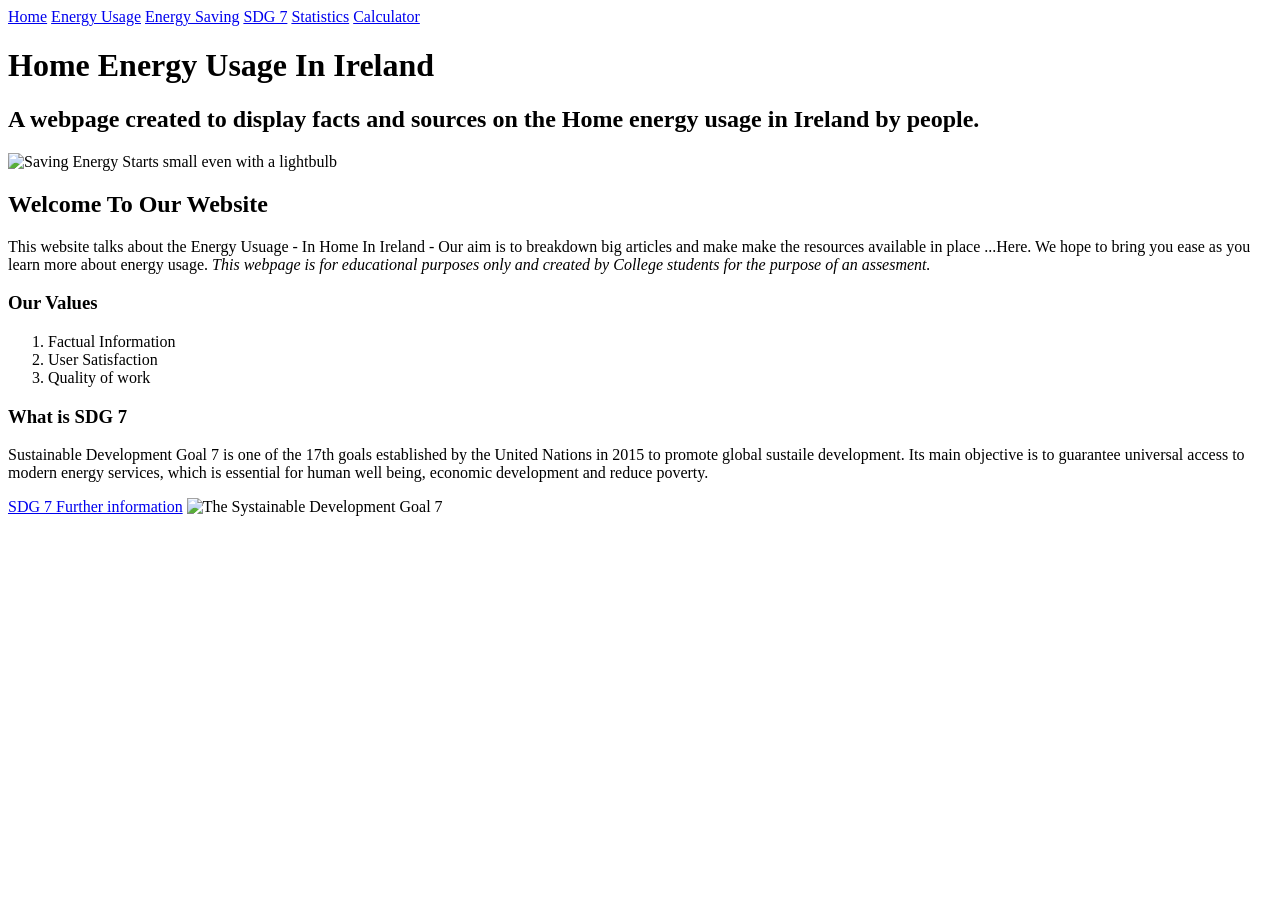
==== index.html @ a02a9ddb "Add homepage and SDG7 introduction And images relating the home page" ====
<!-- Adelina Vomisescu -->

<!DOCTYPE html>
<html lang="en">
<head>
<meta charset='UTF-8'>
<meta name="viewport" content="width=device-width, initial-scale=1.0" >

<title>Home Energy Usage In Ireland</title>
<link rel='stylesheet' href='css/style.css'>

</head>

<body>

<nav>
<a href="index.html">Home</a>
<a href="energyUsage.html">Energy Usage</a>
<a href="energySaving.html">Energy Saving</a>
<a href="sdg7-ireland.html">SDG 7</a>
<a href="statistics.html">Statistics</a>
<a href="calculator.html">Calculator</a>

</nav>
<main>

<h1><b>Home Energy Usage In Ireland</b> </h1>
<h2> A webpage created to display facts and sources on the Home energy usage in Ireland by people. </h2>

<img src="images/theBulb.webp" alt="Saving Energy Starts small even with a lightbulb" width="700">

<h2><b>Welcome To Our Website</b></h2>

<p> This website talks about the Energy Usuage - In Home In Ireland - Our aim is to breakdown big articles and make make the resources available in place ...Here. We hope to bring you ease as you learn more about energy usage. 

<i>This webpage is for educational purposes only and created by College students for the purpose of an assesment.</i></p>

<h3>Our Values</h3>
 <ol>
 <li>Factual Information</li>
 <li>User Satisfaction</li>
 <li>Quality of work</li>
 </ol>
 
<h3><b>What is SDG 7</b></h3>
<p>Sustainable Development Goal 7 is one of the 17th goals established by the United Nations in 2015 to promote global sustaile development. Its main objective is to guarantee universal access to modern energy services, which is essential for human well being, economic development and reduce poverty.</p>
<a href="https://sdgs.un.org/goals/goal7" >SDG 7 Further information</a>
<img src="images/sdg7.png" alt="The Systainable Development Goal 7" width="700">

</main>
</body>
</html>
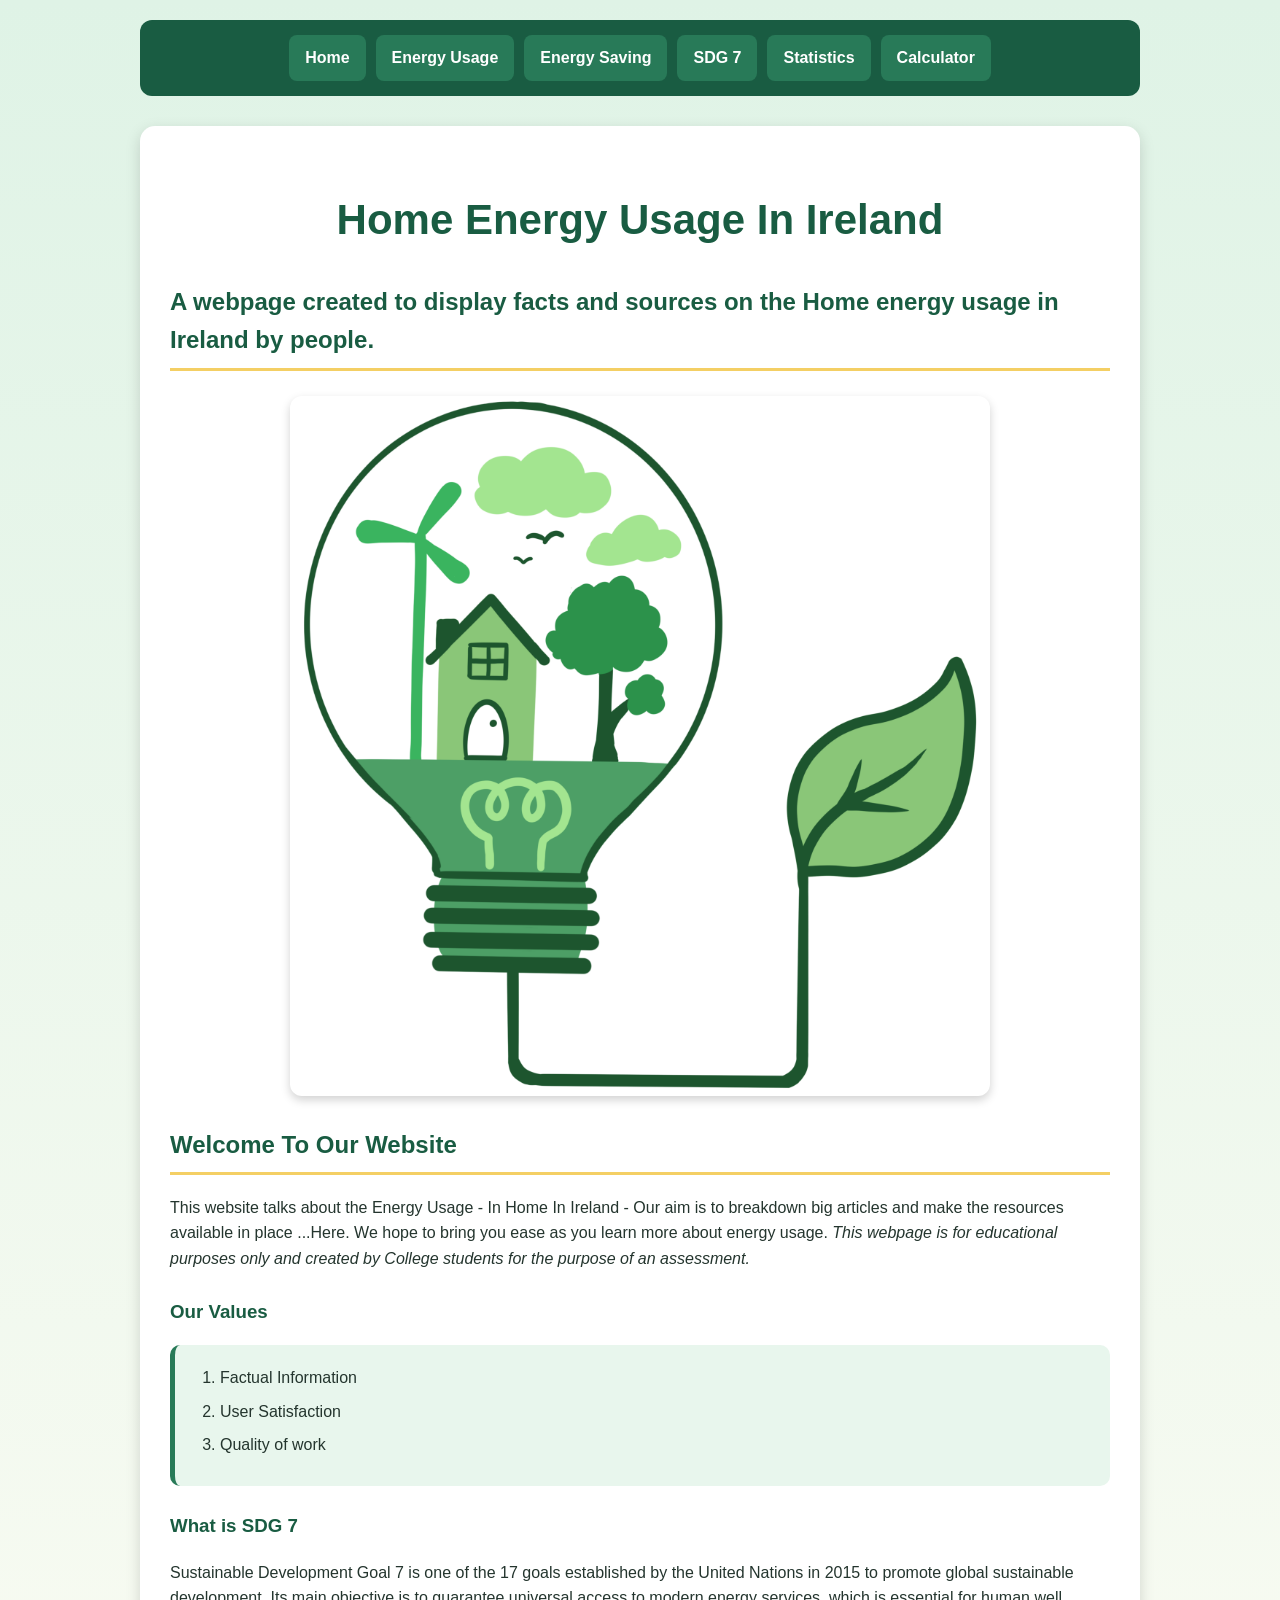
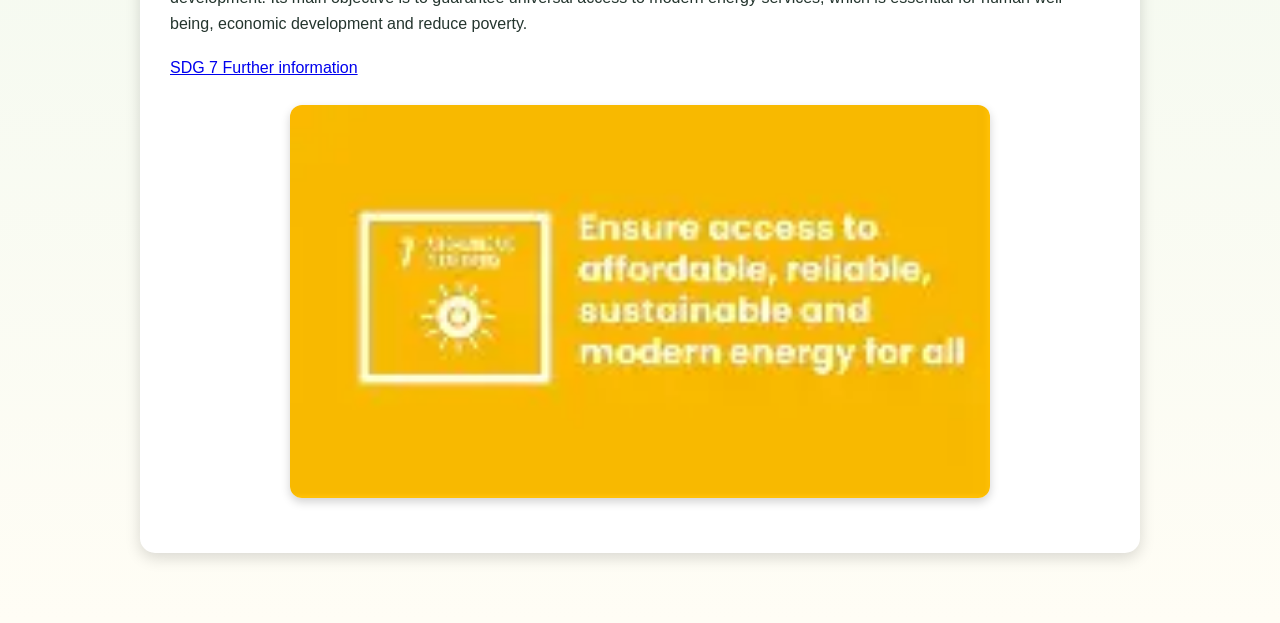
==== commit d61e6a4f: "Fix spelling errors on homepage Corrected “Usuage” to “Usage”. Removed the repeated word in “make ma" ====
--- a/index.html
+++ b/index.html
@@ -6,7 +6,7 @@
 <meta charset='UTF-8'>
 <meta name="viewport" content="width=device-width, initial-scale=1.0" >
 
-<title>Home Energy Usage In Ireland</title>
+<title>Home Energy Usage in Ireland</title>
 <link rel='stylesheet' href='css/style.css'>
 
 </head>
@@ -31,9 +31,9 @@
 
 <h2><b>Welcome To Our Website</b></h2>
 
-<p> This website talks about the Energy Usuage - In Home In Ireland - Our aim is to breakdown big articles and make make the resources available in place ...Here. We hope to bring you ease as you learn more about energy usage. 
+<p> This website talks about the Energy Usage - In Home In Ireland - Our aim is to breakdown big articles and make the resources available in place ...Here. We hope to bring you ease as you learn more about energy usage.
 
-<i>This webpage is for educational purposes only and created by College students for the purpose of an assesment.</i></p>
+<i>This webpage is for educational purposes only and created by College students for the purpose of an assessment.</i></p>
 
 <h3>Our Values</h3>
  <ol>
@@ -41,11 +41,11 @@
  <li>User Satisfaction</li>
  <li>Quality of work</li>
  </ol>
- 
+
 <h3><b>What is SDG 7</b></h3>
-<p>Sustainable Development Goal 7 is one of the 17th goals established by the United Nations in 2015 to promote global sustaile development. Its main objective is to guarantee universal access to modern energy services, which is essential for human well being, economic development and reduce poverty.</p>
+<p>Sustainable Development Goal 7 is one of the 17 goals established by the United Nations in 2015 to promote global sustainable development. Its main objective is to guarantee universal access to modern energy services, which is essential for human well being, economic development and reduce poverty.</p>
 <a href="https://sdgs.un.org/goals/goal7" >SDG 7 Further information</a>
-<img src="images/sdg7.png" alt="The Systainable Development Goal 7" width="700">
+<img src="images/sdg7.png" alt="The Sustainable Development Goal 7" width="700">
 
 </main>
 </body>
--- a/css/style.css
+++ b/css/style.css
@@ -0,0 +1,356 @@
+/* SHARED CSS STYLESHEET ADELINA & KYRYLO
+ADELINA :   HOME PAGE 
+			ENERGY USAGE PAGE
+			ENERGY SAVING PAGE 
+
+KYRYLO :    */
+
+/*Adelina : the methods used I found in W3Schools CSS lessons */
+
+/* Makes padding and borders count inside an elements width*/
+
+*{ box-sizing: border-box;}
+
+/* for the whole webpage */
+
+body{
+	margin: 0;
+	padding:0 20px 40px;
+	font-family: Arial,Helvetica, sans-serif;
+	line-height: 1.6;
+	color: #24352e;
+	background: linear-gradient(to bottom, #dff3e6,#fffdf5);
+}
+main{
+	max-width: 1000px;
+	margin: 30px auto;
+	padding:30px;
+	background-color: white;
+	border-radius: 15px;
+	box-shadow: 0 5px 15px rgba(0,0,0,0.15);
+}
+
+/* navigation bar*/
+
+nav{
+	max-width: 1000px; 
+	margin: 20px auto; 
+	padding: 15px; 
+	display: flex;
+	justify-content: center;
+	flex-wrap: wrap;
+	gap: 10px; 
+	background-color: #195c42; 
+	border-radius: 12px;
+}
+
+/* navigation links*/
+
+nav a {
+	padding: 10px 16px;
+	color: white; 
+	background-color: #287a58; 
+	text-decoration: none;
+	font-weight: bold; 
+	border-radius: 8px;
+}
+
+/* changes navigation links when the mouse is over them */
+
+nav a:hover {
+	color: #195c42;
+	background-color: #f4cf64;
+}
+/* headings*/
+
+h1,h2,h3 {color: #195c42;}
+
+h1 {
+	margin-top: 30px; 
+	text-align: center; 
+	font-size: 42px;
+}
+
+h2 {
+	margin-top: 30px; 
+	padding-bottom: 8px;
+	border-bottom: 3px solid #f4cf64;
+}
+
+h3{
+	margin-top: 25px;
+}
+
+/*paragraphs*/
+
+P {
+	margin-bottom: 18px;
+}
+
+/* ordered and unordered lists */
+
+u1,ol {
+	padding: 20px 20px 20px 45px; 
+	background-color: #e8f6ed; 
+	border-left: 5px solid #287a58; 
+	border-radius: 10px;
+}
+
+li {
+	margin-bottom: 8px;
+}
+
+img {
+	display: block; 
+	max-width: 100%; 
+	height: auto;
+	margin: 25px auto; 
+	border-radius: 12px;
+	box-shadow: 0 4px 10px rgba(0, 0, 0, 0.18);
+}
+
+h5 {
+	padding: 15px;
+	background-color: #fff3c7; 
+	border-left: 5px solid #f4cf64; 
+	border-radius: 8px; 
+	font-size: 15px;
+}
+
+/* ========================================
+   KYRYLO: SDG 7 PAGE
+   ======================================== */
+
+.sdg-image {
+    width: 200px;
+}
+
+/* ========================================
+   KYRYLO: STATISTICS AND SURVEY PAGE
+   ======================================== */
+
+.table-container {
+    width: 100%;
+    margin: 25px 0;
+    overflow-x: auto;
+}
+
+table {
+    width: 100%;
+    border-collapse: collapse;
+    background-color: #ffffff;
+}
+
+caption {
+    margin-bottom: 12px;
+    color: #195c42;
+    font-size: 20px;
+    font-weight: bold;
+    text-align: left;
+}
+
+th,
+td {
+    padding: 13px;
+    border: 1px solid #b9d8c4;
+    text-align: left;
+    vertical-align: top;
+}
+
+th {
+    color: #ffffff;
+    background-color: #195c42;
+}
+
+tbody tr:nth-child(even) {
+    background-color: #f2faf5;
+}
+
+tbody tr:hover {
+    background-color: #e8f6ed;
+}
+
+iframe {
+    display: block;
+    width: 100%;
+    max-width: 100%;
+    margin-top: 20px;
+    border: 0;
+    border-radius: 12px;
+}
+
+/* ========================================
+   KYRYLO: CALCULATOR PAGE
+   ======================================== */
+
+.calculator-container {
+    max-width: 720px;
+    margin: 25px auto;
+    padding: 28px;
+    background-color: #f7fcf8;
+    border: 1px solid #cde5d5;
+    border-radius: 14px;
+    box-shadow: 0 4px 12px rgba(0, 0, 0, 0.10);
+}
+
+.calculator-grid {
+    display: grid;
+    grid-template-columns: repeat(2, 1fr);
+    gap: 20px;
+}
+
+.form-group {
+    margin-bottom: 18px;
+}
+
+.form-group label {
+    display: block;
+    margin-bottom: 7px;
+    color: #195c42;
+    font-weight: bold;
+}
+
+.form-group input {
+    width: 100%;
+    padding: 11px 12px;
+    border: 1px solid #8ebaa0;
+    border-radius: 7px;
+    font: inherit;
+    background-color: #ffffff;
+}
+
+.form-group input:focus {
+    outline: 3px solid rgba(244, 207, 100, 0.45);
+    border-color: #287a58;
+}
+
+button,
+.button {
+    display: inline-block;
+    padding: 11px 18px;
+    border: none;
+    border-radius: 8px;
+    color: #ffffff;
+    background-color: #287a58;
+    font: inherit;
+    font-weight: bold;
+    text-decoration: none;
+    cursor: pointer;
+}
+
+button:hover,
+button:focus,
+.button:hover,
+.button:focus {
+    color: #195c42;
+    background-color: #f4cf64;
+    text-decoration: none;
+}
+
+.calculator-buttons {
+    display: flex;
+    flex-wrap: wrap;
+    gap: 12px;
+    margin-top: 10px;
+}
+
+.reset-button {
+    color: #195c42;
+    background-color: #dfe8e2;
+}
+
+.error-message {
+    display: none;
+    margin-top: 18px;
+    padding: 12px 15px;
+    color: #8b1e1e;
+    background-color: #fde8e8;
+    border-left: 5px solid #b83232;
+    border-radius: 7px;
+    font-weight: bold;
+}
+
+.error-message.visible {
+    display: block;
+}
+
+.calculator-result {
+    display: none;
+    margin-top: 22px;
+    padding: 20px;
+    background-color: #e8f6ed;
+    border-left: 5px solid #287a58;
+    border-radius: 10px;
+}
+
+.calculator-result.visible {
+    display: block;
+}
+
+/* ========================================
+   RESPONSIVE DESIGN
+   ======================================== */
+
+@media (max-width: 768px) {
+    body {
+        padding: 0 12px 30px;
+    }
+
+    main {
+        margin: 20px auto;
+        padding: 20px;
+    }
+
+    h1 {
+        font-size: 34px;
+    }
+
+    nav {
+        flex-direction: column;
+        align-items: stretch;
+    }
+
+    nav a {
+        margin: 0;
+        text-align: center;
+    }
+
+    section {
+        overflow-x: auto;
+    }
+
+    table {
+        min-width: 650px;
+    }
+
+    .calculator-grid {
+        grid-template-columns: 1fr;
+    }
+
+    .calculator-container {
+        padding: 20px;
+    }
+}
+
+@media (max-width: 480px) {
+    h1 {
+        font-size: 29px;
+    }
+
+    h2 {
+        font-size: 23px;
+    }
+
+    main,
+    section {
+        padding: 16px;
+    }
+
+    .calculator-buttons {
+        flex-direction: column;
+    }
+
+    .calculator-buttons button {
+        width: 100%;
+    }
+}
